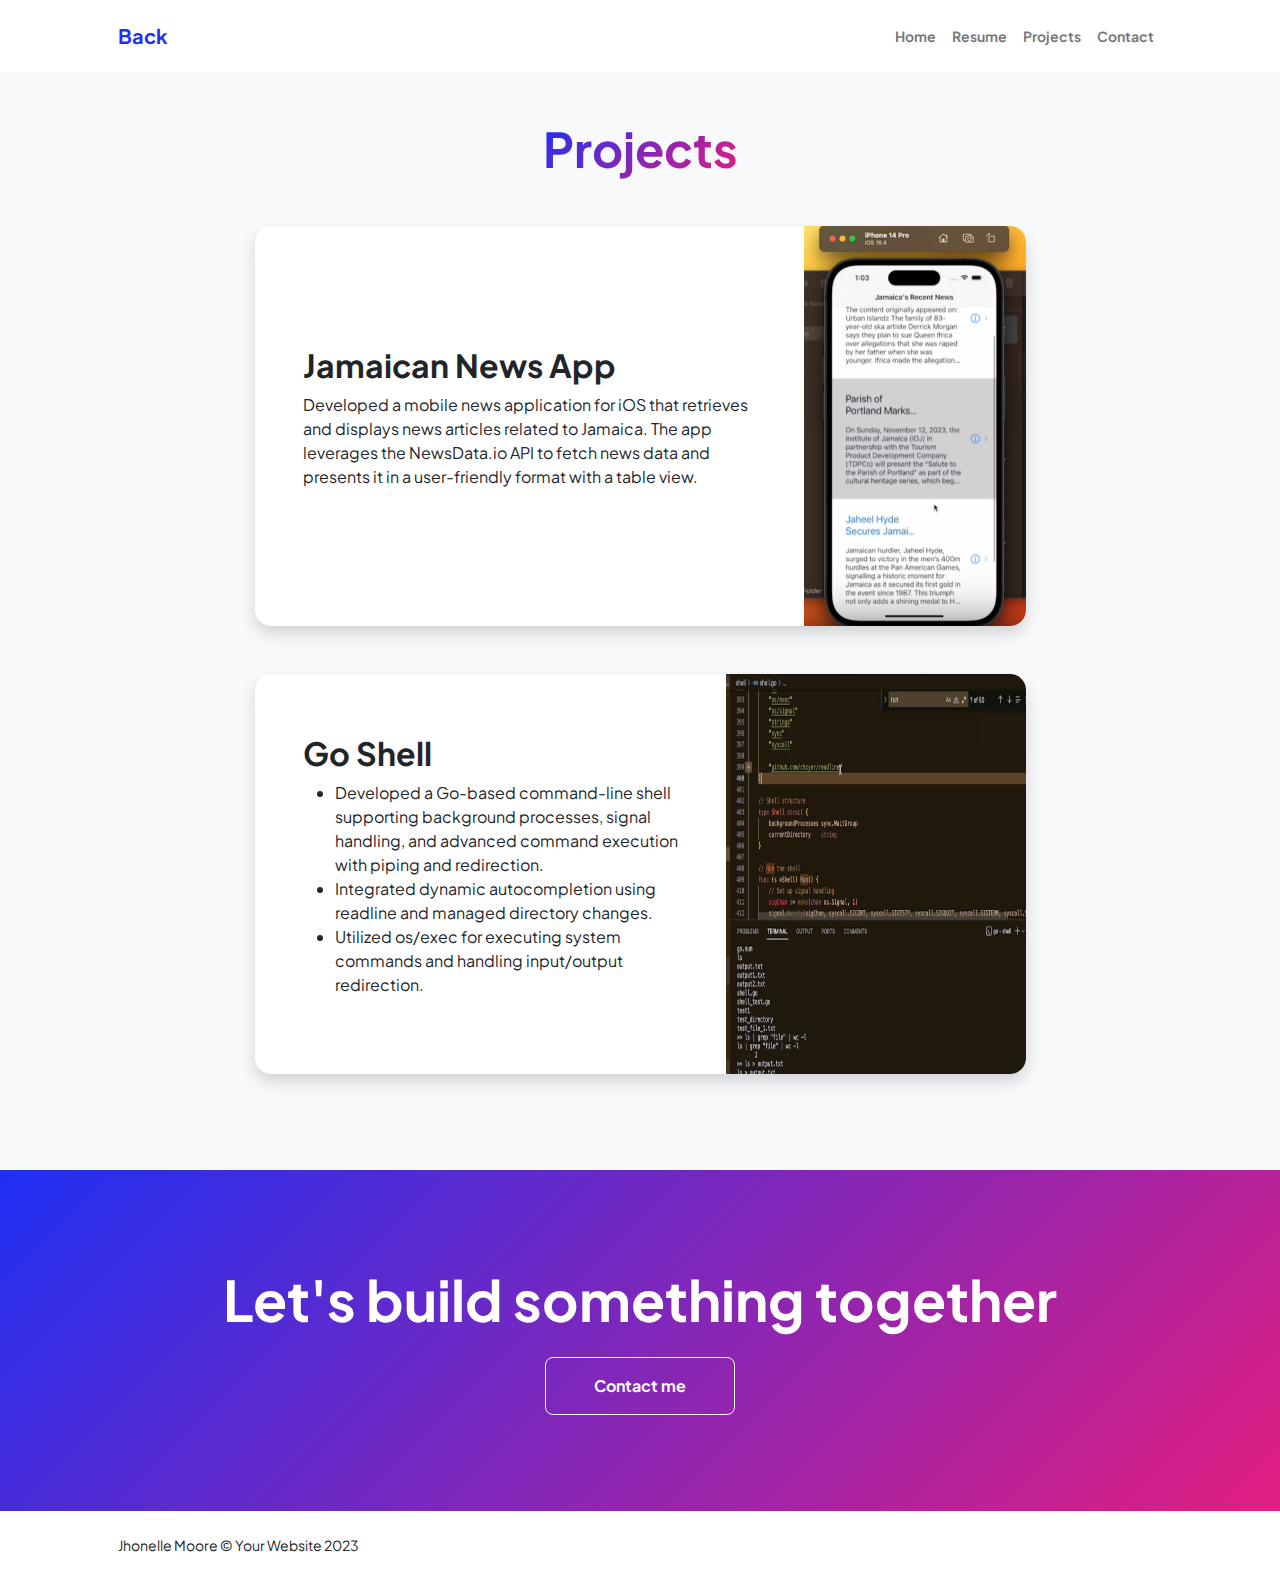
==== projects.html @ fc6ab8da "changes to ui" ====
<!DOCTYPE html>
<html lang="en">
    <head>
        <meta charset="utf-8" />
        <meta name="viewport" content="width=device-width, initial-scale=1, shrink-to-fit=no" />
        <meta name="description" content="" />
        <meta name="author" content="" />
        <title>Projects</title>
        <!-- Favicon-->
        <link rel="icon" type="image/x-icon" href="assets/favicon.ico" />
        <!-- Custom Google font-->
        <link rel="preconnect" href="https://fonts.googleapis.com" />
        <link rel="preconnect" href="https://fonts.gstatic.com" crossorigin />
        <link href="https://fonts.googleapis.com/css2?family=Plus+Jakarta+Sans:wght@100;200;300;400;500;600;700;800;900&amp;display=swap" rel="stylesheet" />
        <!-- Bootstrap icons-->
        <link href="https://cdn.jsdelivr.net/npm/bootstrap-icons@1.8.1/font/bootstrap-icons.css" rel="stylesheet" />
        <!-- Core theme CSS (includes Bootstrap)-->
        <link href="css/styles.css" rel="stylesheet" />
    </head>
    <body class="d-flex flex-column h-100 bg-light">
        <main class="flex-shrink-0">
            <!-- Navigation-->
            <nav class="navbar navbar-expand-lg navbar-light bg-white py-3">
                <div class="container px-5">
                    <a class="navbar-brand" href="index.html"><span class="fw-bolder text-primary">Back</span></a>
                    <button class="navbar-toggler" type="button" data-bs-toggle="collapse" data-bs-target="#navbarSupportedContent" aria-controls="navbarSupportedContent" aria-expanded="false" aria-label="Toggle navigation"><span class="navbar-toggler-icon"></span></button>
                    <div class="collapse navbar-collapse" id="navbarSupportedContent">
                        <ul class="navbar-nav ms-auto mb-2 mb-lg-0 small fw-bolder">
                            <li class="nav-item"><a class="nav-link" href="index.html">Home</a></li>
                            <li class="nav-item"><a class="nav-link" href="resume.html">Resume</a></li>
                            <li class="nav-item"><a class="nav-link" href="projects.html">Projects</a></li>
                            <li class="nav-item"><a class="nav-link" href="contact.html">Contact</a></li>
                        </ul>
                    </div>
                </div>
            </nav>
            <!-- Projects Section-->
            <section class="py-5">
                <div class="container px-5 mb-5">
                    <div class="text-center mb-5">
                        <h1 class="display-5 fw-bolder mb-0"><span class="text-gradient d-inline">Projects</span></h1>
                    </div>
                    <div class="row gx-5 justify-content-center">
                        <div class="col-lg-11 col-xl-9 col-xxl-8">
                            <!-- Project Card 1-->
                            <div class="card overflow-hidden shadow rounded-4 border-0 mb-5">
                                <div class="card-body p-0">
                                    <div class="d-flex align-items-center">
                                        <div class="p-5">
                                            <h2 class="fw-bolder">Jamaican News App</h2>
                                            <p>Developed a mobile news application for iOS that retrieves and displays news articles related to Jamaica. The app leverages the NewsData.io API to fetch news data and presents it in a user-friendly format with a table view.</p>
                                        </div>
                                        <img class="img-fluid" src="jamaican-news-app.png" alt="..." style="width: 300px; height: 400px;"/>
                                    </div>
                                </div>
                            </div>
                            <!-- Project Card 2-->
                            <div class="card overflow-hidden shadow rounded-4 border-0">
                                <div class="card-body p-0">
                                    <div class="d-flex align-items-center">
                                        <div class="p-5">
                                            <h2 class="fw-bolder">Go Shell</h2>
                                            <ul>
                                                <li>Developed a Go-based command-line shell supporting background processes, signal handling, and advanced command execution with piping and redirection. </li>
                                                <li>Integrated dynamic autocompletion using readline and managed directory changes.</li>
                                                <li>Utilized os/exec for executing system commands and handling input/output redirection.</li>
                                            </ul>
                                        </div>
                                        <img class="img-fluid" src="go_shell.png" alt="..." style="width: 300px; height: 400px;" />
                                    </div>
                                </div>
                            </div>
                        </div>
                    </div>
                </div>
            </section>
            <!-- Call to action section-->
            <section class="py-5 bg-gradient-primary-to-secondary text-white">
                <div class="container px-5 my-5">
                    <div class="text-center">
                        <h2 class="display-4 fw-bolder mb-4">Let's build something together</h2>
                        <a class="btn btn-outline-light btn-lg px-5 py-3 fs-6 fw-bolder" href="contact.html">Contact me</a>
                    </div>
                </div>
            </section>
        </main>
        <!-- Footer-->
        <footer class="bg-white py-4 mt-auto">
            <div class="container px-5">
                <div class="row align-items-center justify-content-between flex-column flex-sm-row">
                    <div class="col-auto"><div class="small m-0">Jhonelle Moore &copy; Your Website 2023</div></div>
                    
                </div>
            </div>
        </footer>
        <!-- Bootstrap core JS-->
        <script src="https://cdn.jsdelivr.net/npm/bootstrap@5.2.3/dist/js/bootstrap.bundle.min.js"></script>
        <!-- Core theme JS-->
        <script src="js/scripts.js"></script>
    </body>
</html>
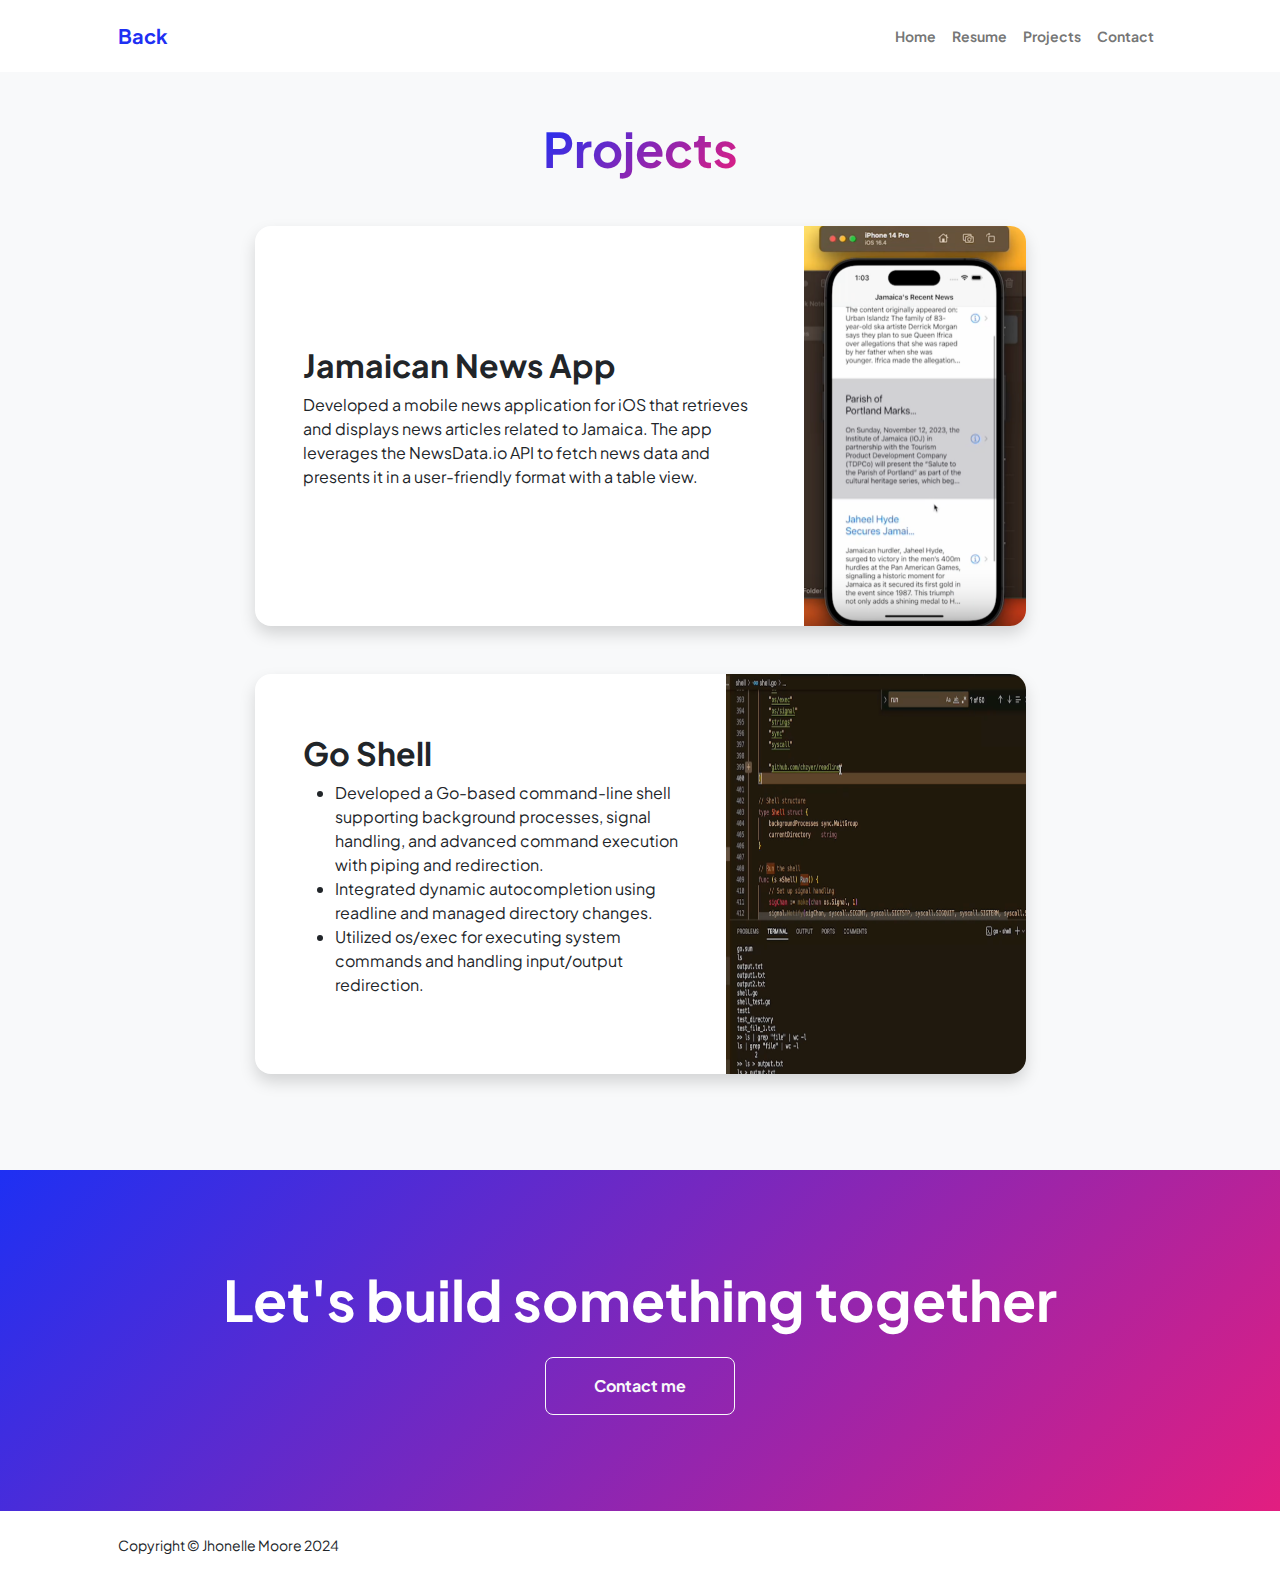
==== commit d28d2fd6: "changes to ui" ====
--- a/projects.html
+++ b/projects.html
@@ -88,7 +88,7 @@
         <footer class="bg-white py-4 mt-auto">
             <div class="container px-5">
                 <div class="row align-items-center justify-content-between flex-column flex-sm-row">
-                    <div class="col-auto"><div class="small m-0">Jhonelle Moore &copy; Your Website 2023</div></div>
+                    <div class="col-auto"><div class="small m-0">Copyright &copy; Jhonelle Moore 2024</div></div>
                     
                 </div>
             </div>
